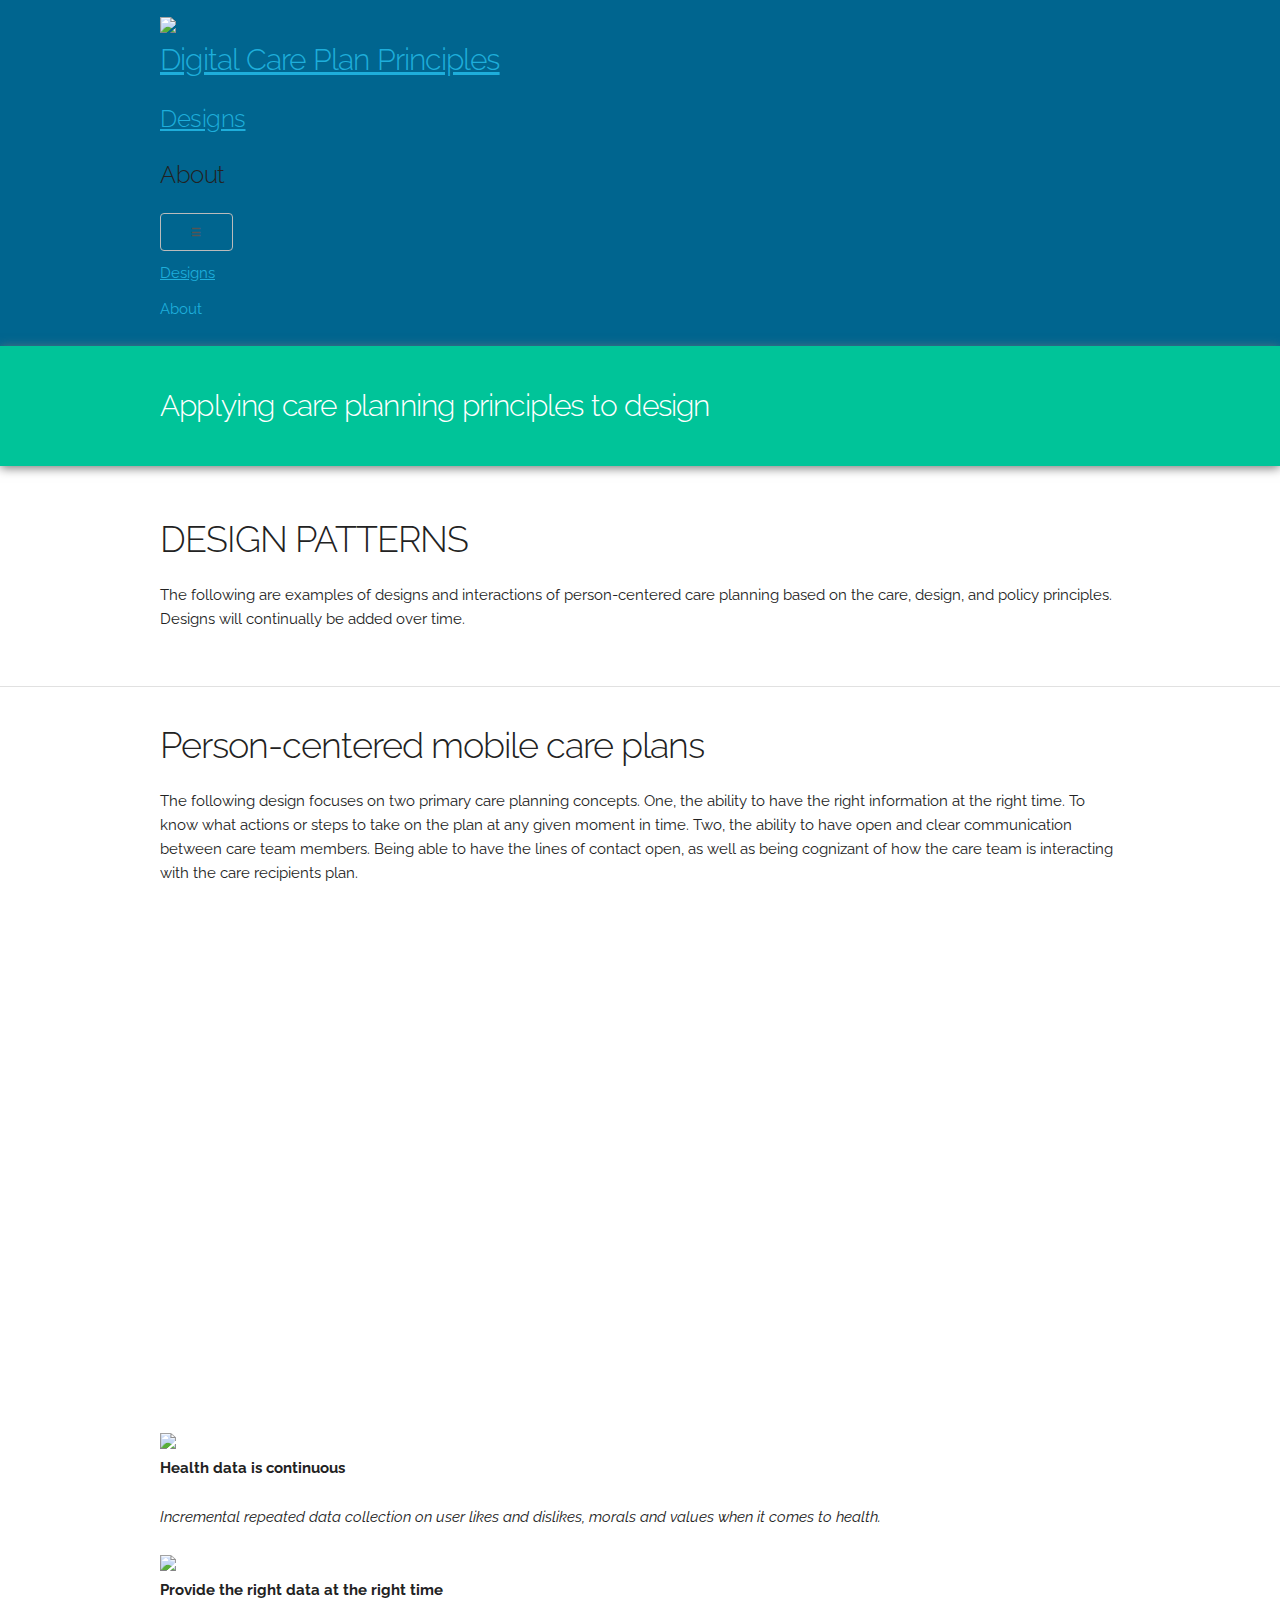
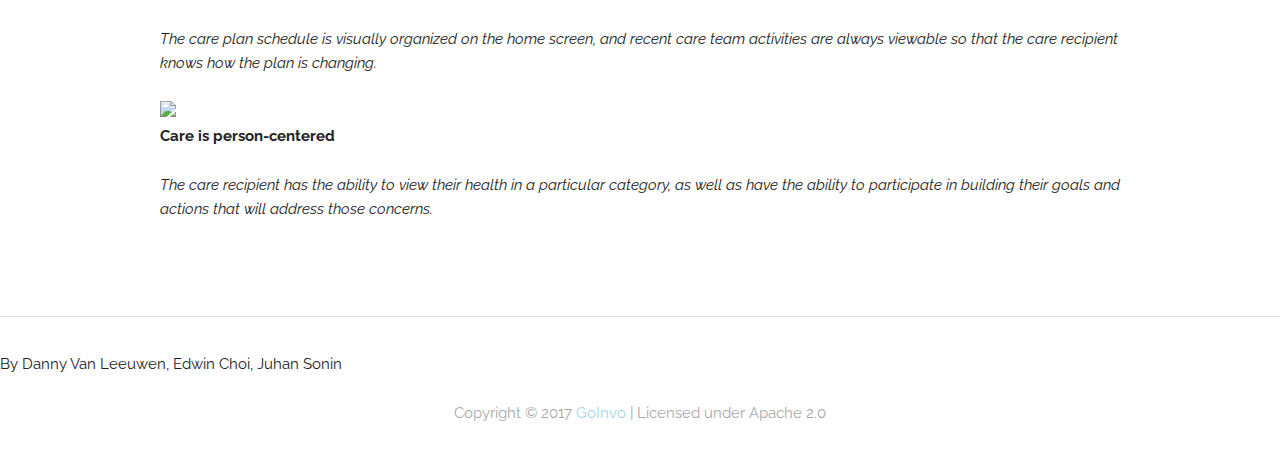
==== designs.html @ b84db1f7 "Creating the html for the design page" ====
<!DOCTYPE html>
<html lang="en">
<head>

  <!-- Basic Page Needs
  –––––––––––––––––––––––––––––––––––––––––––––––––– -->
  <meta charset="utf-8">
  <title>Digital Care Plan Principles</title>
  <meta name="description" content="">
  <meta name="author" content="">

  <!-- Mobile Specific Metas
  –––––––––––––––––––––––––––––––––––––––––––––––––– -->
  <meta name="viewport" content="width=device-width, initial-scale=1">

  <!-- FONT
  –––––––––––––––––––––––––––––––––––––––––––––––––– -->
  <link href="//fonts.googleapis.com/css?family=Raleway:400,300,600" rel="stylesheet" type="text/css">

  <!-- CSS
  –––––––––––––––––––––––––––––––––––––––––––––––––– -->
  <link rel="stylesheet" href="css/normalize.css">
  <link rel="stylesheet" href="css/skeleton.css">
  <link rel="stylesheet" href="css/main.css">

  <!-- Favicon
  –––––––––––––––––––––––––––––––––––––––––––––––––– -->
  <link rel="icon" type="image/png" href="images/favicon.png">

  <!-- jQuery
  –––––––––––––––––––––––––––––––––––––––––––––––––– -->
  <script src="js/jquery-3.1.1.js"></script>
  <script src="js/main.js"></script>

</head>
<body>

  <!-- Primary Page Layout
  –––––––––––––––––––––––––––––––––––––––––––––––––– -->
  <div class="navbar">
    <div class="container">
      <div class="header_row">
        <div class="header_column" id="logo"><img src="images/logo.svg" ></div>
        <div class="header_column"><a href="index.html"><h4>Digital Care Plan Principles</h4></a></div>
        <div class="header_column header_links"><a href="designs.html"><h5>Designs<h5></a></div>
        <div class="header_column header_links"><h5>About</h5></div>
        <div class="header_column" id="hamburger_div"><button id="hamburger">&#9776;</button></div>
        <div id="dropdown_menu">
            <a href="designs.html"><p style="margin-bottom: 12px;">Designs</p></a>
            <a><p>About</p></a>
        </div>
        </div>
      </div>
    </div>
  </div>
  <div id="tagline_home">
    <div class="container">
      <div class="row">
        <h4>Applying care planning principles to design</h4>
      </div>
    </div>
  </div>
  <div class="container">
    <div class="row">
      <div class="twelve columns">
        <h3>DESIGN PATTERNS</h3>
        <p>The following are examples of designs and interactions of person-centered care planning based on the care, design, and policy principles. Designs will continually be added over time.</p>
      </div>
    </div>
  </div>
  <hr>

  <!-- mobile designs -->
  <div class="container">
    <div class="row">
      <div class="twelve columns">
        <h3>Person-centered mobile care plans</h3>
        <p>The following design focuses on two primary care planning concepts. One, the ability to have the right information at the right time. To know what actions or steps to take on the plan at any given moment in time. Two, the ability to have open and clear communication between care team members. Being able to have the lines of contact open, as well as being cognizant of how the care team is interacting with the care recipients plan.</p>
      </div>
    </div>
  </div>
  <div class="container" style="text-align: center;">
    <video autoplay width="290" height="515" name="Video Name" src="images/mobile_example.mov"></video>
  </div>
  <div class="container image_center">
    <img src="images/designs_mobile_1.jpg">
    <p><b>Health data is continuous</b></p>
    <p><i>Incremental repeated data collection on user likes and dislikes, morals and values when it comes to health.</i></p>
    <img src="images/designs_mobile_2.jpg">
    <p><b>Provide the right data at the right time</b></p>
    <p><i>The care plan schedule is visually organized on the home screen, and recent care team activities are always viewable so that the care recipient knows how the plan is changing.</i></p>
    <img src="images/designs_mobile_3.jpg">
    <p><b>Care is person-centered</b></p>
    <p><i>The care recipient has the ability to view their health in a particular category, as well as have the ability to participate in building their goals and actions that will address those concerns.</i></p>
  </div>

  <hr style="margin-top: 70px;">
  <p class="authors">By Danny Van Leeuwen, Edwin Choi, Juhan Sonin</p>
  <p style="text-align:center; opacity: 0.4;">Copyright © 2017<a href="http://www.goinvo.com" style="color: #0696c3; text-decoration: none;"> GoInvo</a> |  Licensed under Apache 2.0</p>

<!-- End Document
  –––––––––––––––––––––––––––––––––––––––––––––––––– -->
</body>
</html>
---- css/skeleton.css ----
/*
* Skeleton V2.0.4
* Copyright 2014, Dave Gamache
* www.getskeleton.com
* Free to use under the MIT license.
* http://www.opensource.org/licenses/mit-license.php
* 12/29/2014
*/


/* Table of contents
––––––––––––––––––––––––––––––––––––––––––––––––––
- Grid
- Base Styles
- Typography
- Links
- Buttons
- Forms
- Lists
- Code
- Tables
- Spacing
- Utilities
- Clearing
- Media Queries
*/


/* Grid
–––––––––––––––––––––––––––––––––––––––––––––––––– */
.container {
  position: relative;
  width: 100%;
  max-width: 960px;
  margin: 0 auto;
  padding: 0 20px;
  box-sizing: border-box; }
.column,
.columns {
  width: 100%;
  float: left;
  box-sizing: border-box; }

/* For devices larger than 400px */
@media (min-width: 400px) {
  .container {
    width: 85%;
    padding: 0; }
}

/* For devices larger than 550px */
@media (min-width: 550px) {
  .container {
    width: 80%; }
  .column,
  .columns {
    margin-left: 4%; }
  .column:first-child,
  .columns:first-child {
    margin-left: 0; }

  .one.column,
  .one.columns                    { width: 4.66666666667%; }
  .two.columns                    { width: 13.3333333333%; }
  .three.columns                  { width: 22%;            }
  .four.columns                   { width: 30.6666666667%; }
  .five.columns                   { width: 39.3333333333%; }
  .six.columns                    { width: 48%;            }
  .seven.columns                  { width: 56.6666666667%; }
  .eight.columns                  { width: 65.3333333333%; }
  .nine.columns                   { width: 74.0%;          }
  .ten.columns                    { width: 82.6666666667%; }
  .eleven.columns                 { width: 91.3333333333%; }
  .twelve.columns                 { width: 100%; margin-left: 0; }

  .one-third.column               { width: 30.6666666667%; }
  .two-thirds.column              { width: 65.3333333333%; }

  .one-half.column                { width: 48%; }

  /* Offsets */
  .offset-by-one.column,
  .offset-by-one.columns          { margin-left: 8.66666666667%; }
  .offset-by-two.column,
  .offset-by-two.columns          { margin-left: 17.3333333333%; }
  .offset-by-three.column,
  .offset-by-three.columns        { margin-left: 26%;            }
  .offset-by-four.column,
  .offset-by-four.columns         { margin-left: 34.6666666667%; }
  .offset-by-five.column,
  .offset-by-five.columns         { margin-left: 43.3333333333%; }
  .offset-by-six.column,
  .offset-by-six.columns          { margin-left: 52%;            }
  .offset-by-seven.column,
  .offset-by-seven.columns        { margin-left: 60.6666666667%; }
  .offset-by-eight.column,
  .offset-by-eight.columns        { margin-left: 69.3333333333%; }
  .offset-by-nine.column,
  .offset-by-nine.columns         { margin-left: 78.0%;          }
  .offset-by-ten.column,
  .offset-by-ten.columns          { margin-left: 86.6666666667%; }
  .offset-by-eleven.column,
  .offset-by-eleven.columns       { margin-left: 95.3333333333%; }

  .offset-by-one-third.column,
  .offset-by-one-third.columns    { margin-left: 34.6666666667%; }
  .offset-by-two-thirds.column,
  .offset-by-two-thirds.columns   { margin-left: 69.3333333333%; }

  .offset-by-one-half.column,
  .offset-by-one-half.columns     { margin-left: 52%; }

}


/* Base Styles
–––––––––––––––––––––––––––––––––––––––––––––––––– */
/* NOTE
html is set to 62.5% so that all the REM measurements throughout Skeleton
are based on 10px sizing. So basically 1.5rem = 15px :) */
html {
  font-size: 62.5%; }
body {
  font-size: 1.5em; /* currently ems cause chrome bug misinterpreting rems on body element */
  line-height: 1.6;
  font-weight: 400;
  font-family: "Raleway", "HelveticaNeue", "Helvetica Neue", Helvetica, Arial, sans-serif;
  color: #222; }


/* Typography
–––––––––––––––––––––––––––––––––––––––––––––––––– */
h1, h2, h3, h4, h5, h6 {
  margin-top: 0;
  margin-bottom: 2rem;
  font-weight: 300; }
h1 { font-size: 4.0rem; line-height: 1.2;  letter-spacing: -.1rem;}
h2 { font-size: 3.6rem; line-height: 1.25; letter-spacing: -.1rem; }
h3 { font-size: 3.0rem; line-height: 1.3;  letter-spacing: -.1rem; }
h4 { font-size: 2.4rem; line-height: 1.35; letter-spacing: -.08rem; }
h5 { font-size: 1.8rem; line-height: 1.5;  letter-spacing: -.05rem; }
h6 { font-size: 1.5rem; line-height: 1.6;  letter-spacing: 0; }

/* Larger than phablet */
@media (min-width: 550px) {
  h1 { font-size: 5.0rem; }
  h2 { font-size: 4.2rem; }
  h3 { font-size: 3.6rem; }
  h4 { font-size: 3.0rem; }
  h5 { font-size: 2.4rem; }
  h6 { font-size: 1.5rem; }
}

p {
  margin-top: 0; }


/* Links
–––––––––––––––––––––––––––––––––––––––––––––––––– */
a {
  color: #1EAEDB; }
a:hover {
  color: #0FA0CE; }


/* Buttons
–––––––––––––––––––––––––––––––––––––––––––––––––– */
.button,
button,
input[type="submit"],
input[type="reset"],
input[type="button"] {
  display: inline-block;
  height: 38px;
  padding: 0 30px;
  color: #555;
  text-align: center;
  font-size: 11px;
  font-weight: 600;
  line-height: 38px;
  letter-spacing: .1rem;
  text-transform: uppercase;
  text-decoration: none;
  white-space: nowrap;
  background-color: transparent;
  border-radius: 4px;
  border: 1px solid #bbb;
  cursor: pointer;
  box-sizing: border-box; }
.button:hover,
button:hover,
input[type="submit"]:hover,
input[type="reset"]:hover,
input[type="button"]:hover,
.button:focus,
button:focus,
input[type="submit"]:focus,
input[type="reset"]:focus,
input[type="button"]:focus {
  color: #333;
  border-color: #888;
  outline: 0; }
.button.button-primary,
button.button-primary,
input[type="submit"].button-primary,
input[type="reset"].button-primary,
input[type="button"].button-primary {
  color: #FFF;
  background-color: #33C3F0;
  border-color: #33C3F0; }
.button.button-primary:hover,
button.button-primary:hover,
input[type="submit"].button-primary:hover,
input[type="reset"].button-primary:hover,
input[type="button"].button-primary:hover,
.button.button-primary:focus,
button.button-primary:focus,
input[type="submit"].button-primary:focus,
input[type="reset"].button-primary:focus,
input[type="button"].button-primary:focus {
  color: #FFF;
  background-color: #1EAEDB;
  border-color: #1EAEDB; }


/* Forms
–––––––––––––––––––––––––––––––––––––––––––––––––– */
input[type="email"],
input[type="number"],
input[type="search"],
input[type="text"],
input[type="tel"],
input[type="url"],
input[type="password"],
textarea,
select {
  height: 38px;
  padding: 6px 10px; /* The 6px vertically centers text on FF, ignored by Webkit */
  background-color: #fff;
  border: 1px solid #D1D1D1;
  border-radius: 4px;
  box-shadow: none;
  box-sizing: border-box; }
/* Removes awkward default styles on some inputs for iOS */
input[type="email"],
input[type="number"],
input[type="search"],
input[type="text"],
input[type="tel"],
input[type="url"],
input[type="password"],
textarea {
  -webkit-appearance: none;
     -moz-appearance: none;
          appearance: none; }
textarea {
  min-height: 65px;
  padding-top: 6px;
  padding-bottom: 6px; }
input[type="email"]:focus,
input[type="number"]:focus,
input[type="search"]:focus,
input[type="text"]:focus,
input[type="tel"]:focus,
input[type="url"]:focus,
input[type="password"]:focus,
textarea:focus,
select:focus {
  border: 1px solid #33C3F0;
  outline: 0; }
label,
legend {
  display: block;
  margin-bottom: .5rem;
  font-weight: 600; }
fieldset {
  padding: 0;
  border-width: 0; }
input[type="checkbox"],
input[type="radio"] {
  display: inline; }
label > .label-body {
  display: inline-block;
  margin-left: .5rem;
  font-weight: normal; }


/* Lists
–––––––––––––––––––––––––––––––––––––––––––––––––– */
ul {
  list-style: circle inside; }
ol {
  list-style: decimal inside; }
ol, ul {
  padding-left: 0;
  margin-top: 0; }
ul ul,
ul ol,
ol ol,
ol ul {
  margin: 1.5rem 0 1.5rem 3rem;
  font-size: 90%; }
li {
  margin-bottom: 1rem; }


/* Code
–––––––––––––––––––––––––––––––––––––––––––––––––– */
code {
  padding: .2rem .5rem;
  margin: 0 .2rem;
  font-size: 90%;
  white-space: nowrap;
  background: #F1F1F1;
  border: 1px solid #E1E1E1;
  border-radius: 4px; }
pre > code {
  display: block;
  padding: 1rem 1.5rem;
  white-space: pre; }


/* Tables
–––––––––––––––––––––––––––––––––––––––––––––––––– */
th,
td {
  padding: 12px 15px;
  text-align: left;
  border-bottom: 1px solid #E1E1E1; }
th:first-child,
td:first-child {
  padding-left: 0; }
th:last-child,
td:last-child {
  padding-right: 0; }


/* Spacing
–––––––––––––––––––––––––––––––––––––––––––––––––– */
button,
.button {
  margin-bottom: 1rem; }
input,
textarea,
select,
fieldset {
  margin-bottom: 1.5rem; }
pre,
blockquote,
dl,
figure,
table,
p,
ul,
ol,
form {
  margin-bottom: 2.5rem; }


/* Utilities
–––––––––––––––––––––––––––––––––––––––––––––––––– */
.u-full-width {
  width: 100%;
  box-sizing: border-box; }
.u-max-full-width {
  max-width: 100%;
  box-sizing: border-box; }
.u-pull-right {
  float: right; }
.u-pull-left {
  float: left; }


/* Misc
–––––––––––––––––––––––––––––––––––––––––––––––––– */
hr {
  margin-top: 3rem;
  margin-bottom: 3.5rem;
  border-width: 0;
  border-top: 1px solid #E1E1E1; }


/* Clearing
–––––––––––––––––––––––––––––––––––––––––––––––––– */

/* Self Clearing Goodness */
.container:after,
.row:after,
.u-cf {
  content: "";
  display: table;
  clear: both; }


/* Media Queries
–––––––––––––––––––––––––––––––––––––––––––––––––– */
/*
Note: The best way to structure the use of media queries is to create the queries
near the relevant code. For example, if you wanted to change the styles for buttons
on small devices, paste the mobile query code up in the buttons section and style it
there.
*/


/* Larger than mobile */
@media (min-width: 400px) {}

/* Larger than phablet (also point when grid becomes active) */
@media (min-width: 550px) {}

/* Larger than tablet */
@media (min-width: 750px) {}

/* Larger than desktop */
@media (min-width: 1000px) {}

/* Larger than Desktop HD */
@media (min-width: 1200px) {}
---- css/main.css ----
#logo {
  width: 40px;
  padding: 16px 20px 0px 0px; }

.navbar {
  background-color: #00658F; }
  .navbar h3 {
    padding-top: 20px;
    color: white; }

#tagline_home {
  margin-bottom: 50px;
  background-color: #00C499;
  box-shadow: 0px 2px 10px #777;
  background-image: url("../images/texture_web.svg"); }
  #tagline_home h4 {
    padding: 40px 0px 20px 0px;
    color: white; }

#tagline_principles_home {
  margin: 50px 0px 50px 0px;
  background-color: #008091;
  box-shadow: 0px 2px 10px #777;
  background-image: url("../images/texture_web.svg"); }
  #tagline_principles_home h4 {
    padding: 40px 0px 20px 0px;
    color: white; }

.principles_left_align {
  padding-left: 14px; }

li:before {
  font-size: 50px; }
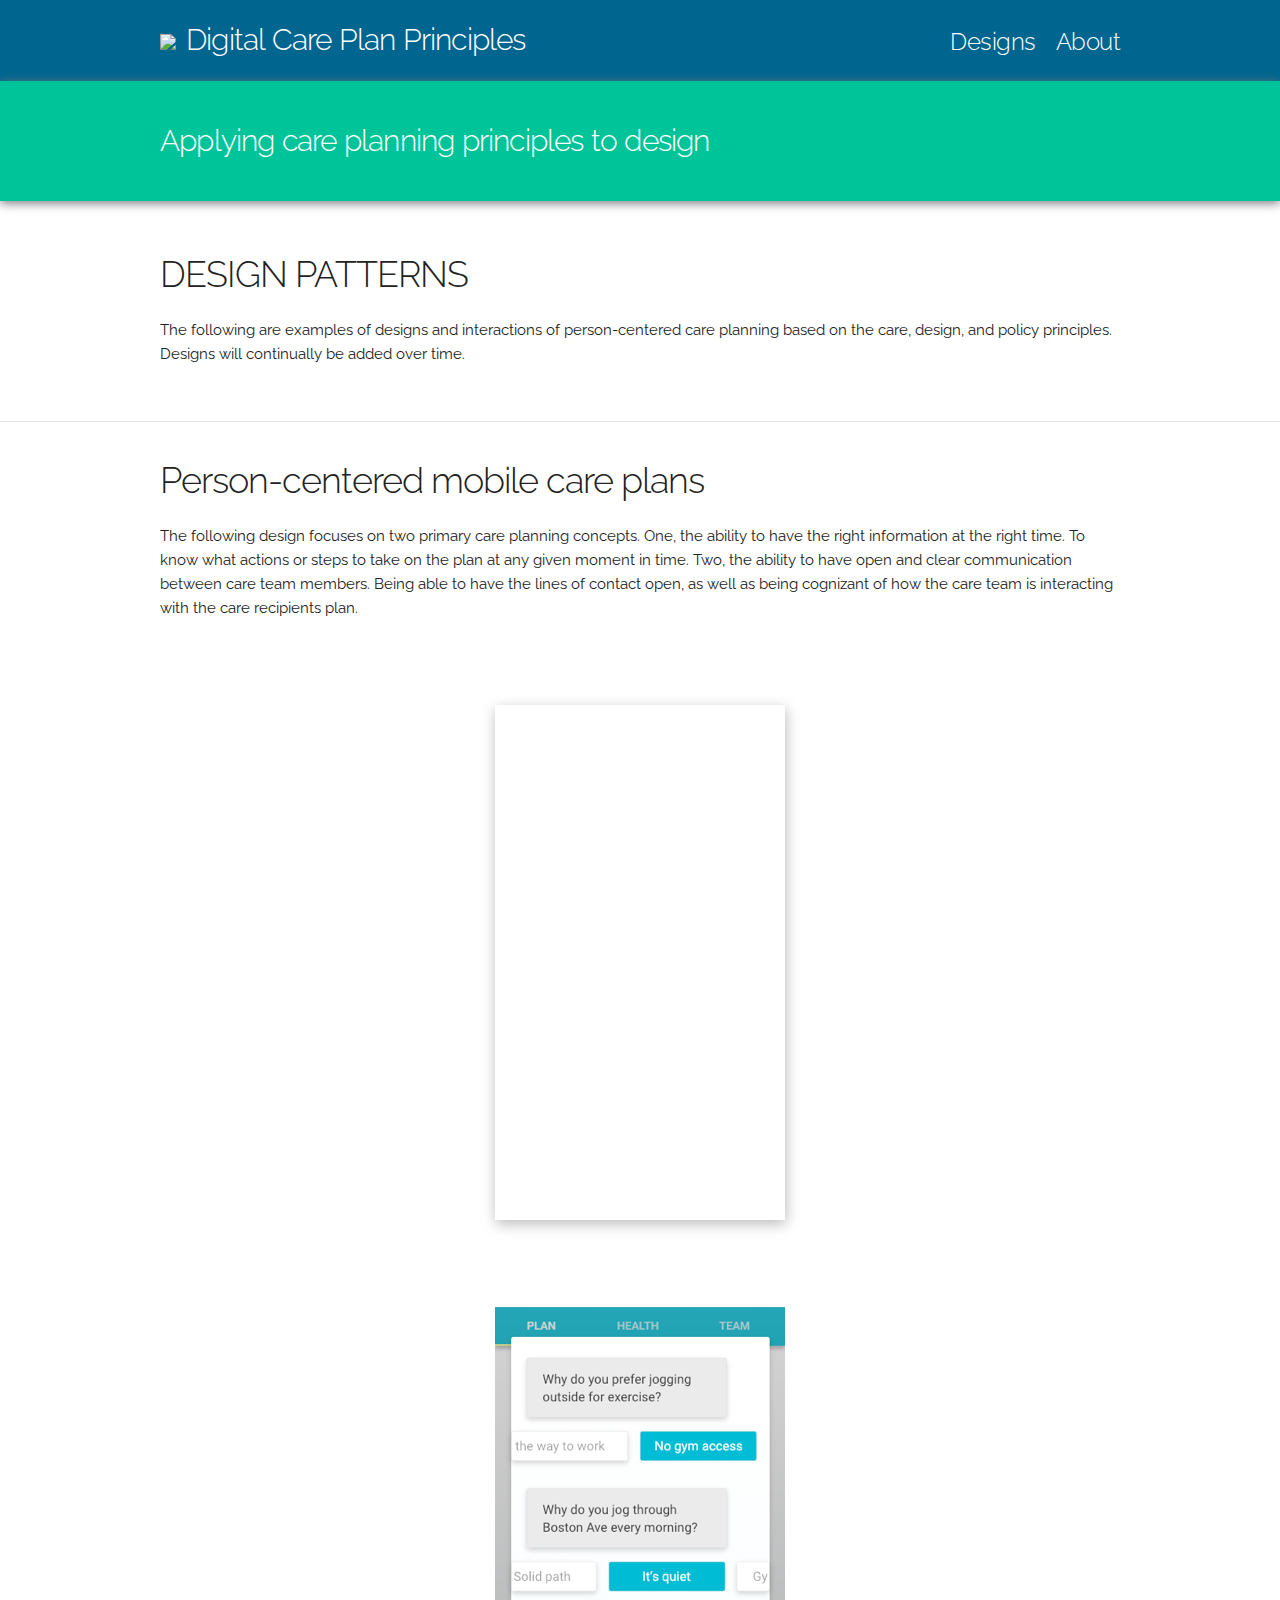
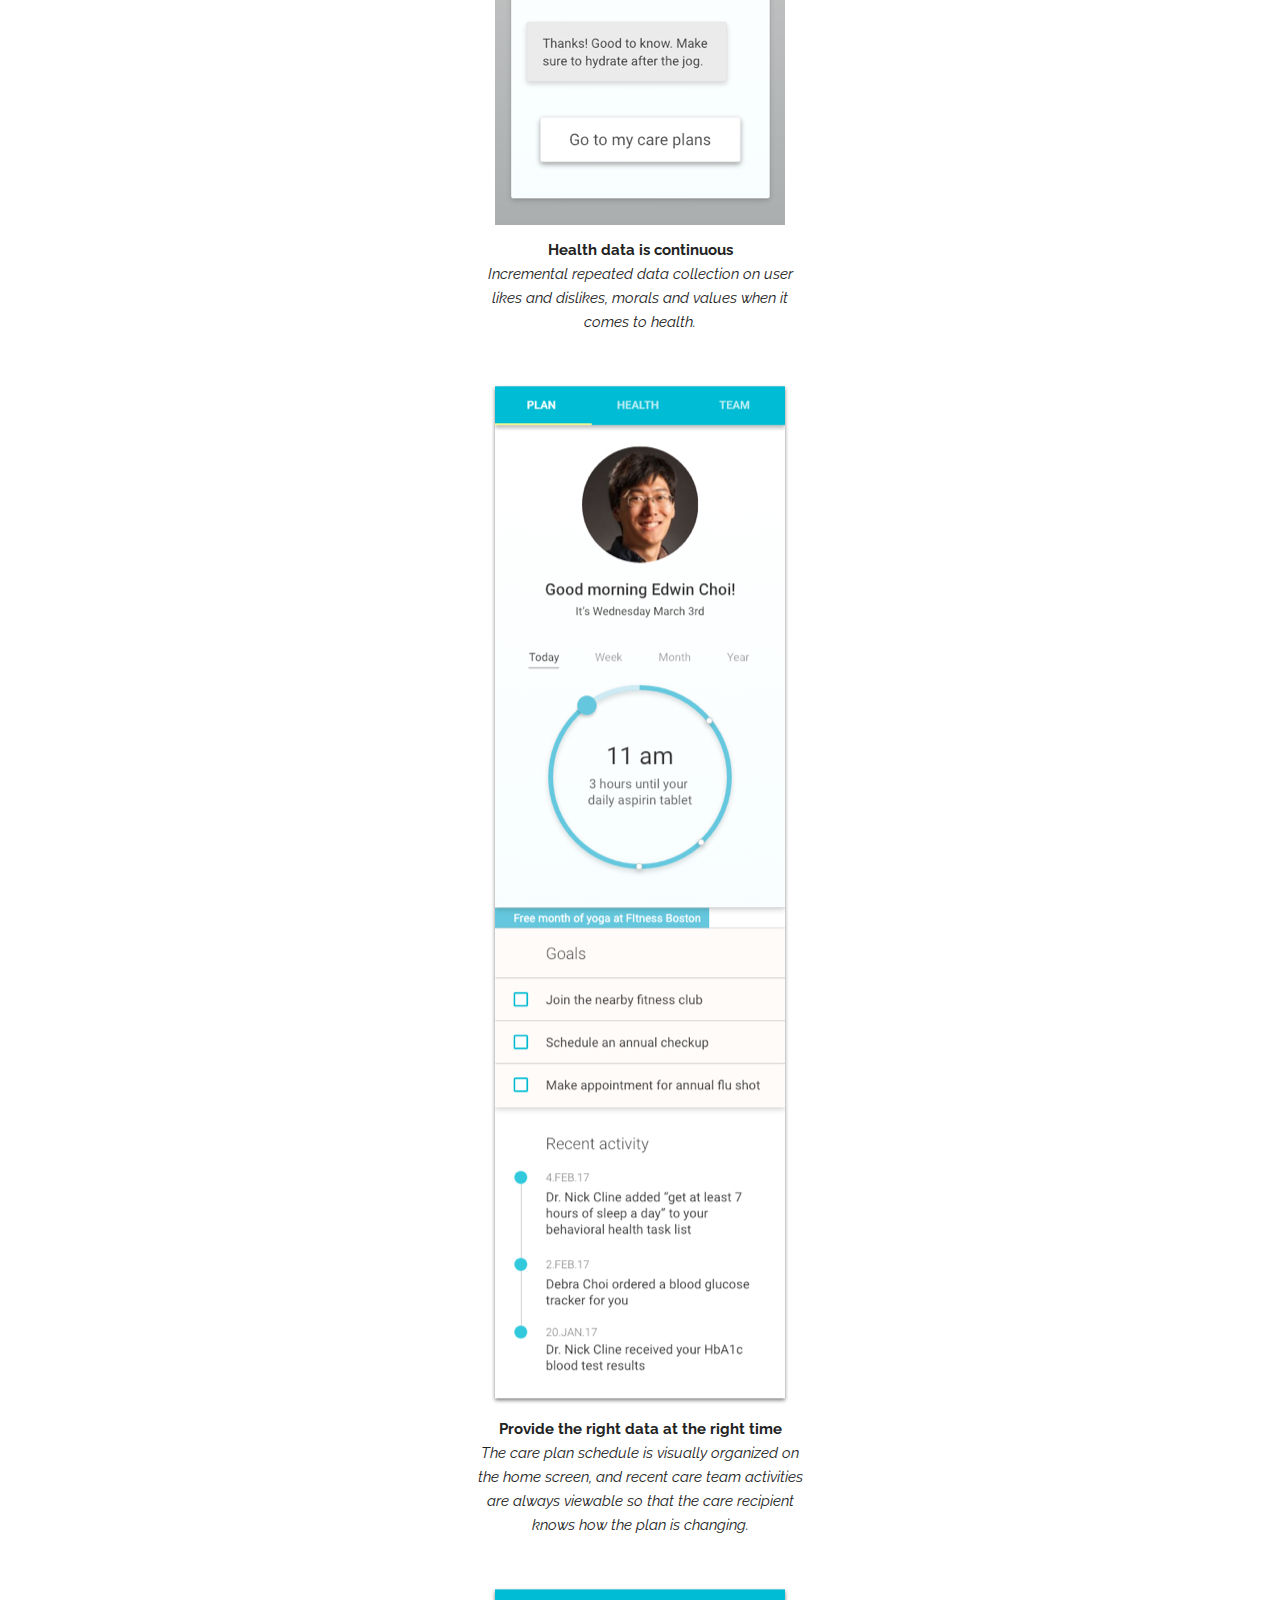
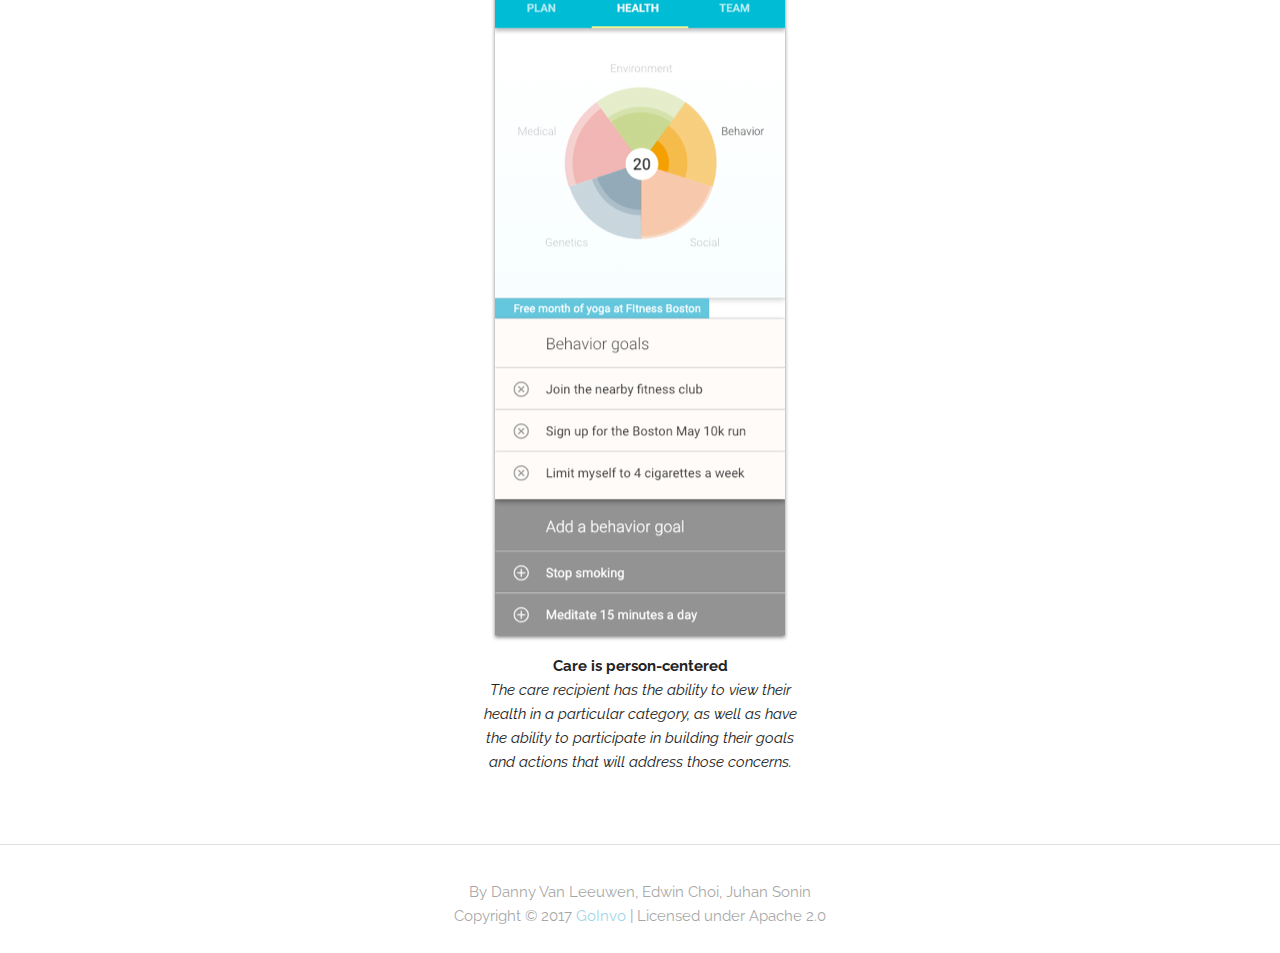
==== commit bfab3e3a: "Update designs.html" ====
--- a/designs.html
+++ b/designs.html
@@ -80,7 +80,7 @@
     </div>
   </div>
   <div class="container" style="text-align: center;">
-    <video autoplay width="290" height="515" name="Video Name" src="images/mobile_example.mov"></video>
+    <video autoplay loop width="290" height="515" name="Video Name" src="images/mobile_example.mov"></video>
   </div>
   <div class="container image_center">
     <img src="images/designs_mobile_1.jpg">
--- a/css/main.css
+++ b/css/main.css
@@ -1,10 +1,13 @@
+a {
+  text-decoration: none; }
+
 #logo {
-  width: 40px;
-  padding: 16px 20px 0px 0px; }
+  width: 70px;
+  padding: 16px 10px 0px 0px; }
 
 .navbar {
   background-color: #00658F; }
-  .navbar h3 {
+  .navbar h4 {
     padding-top: 20px;
     color: white; }
 
@@ -26,8 +29,49 @@
     padding: 40px 0px 20px 0px;
     color: white; }
 
+.header_column {
+  display: table;
+  width: 100%;
+  table-layout: fixed; }
+
+.header_column {
+  display: table-cell; }
+
+.header_links h5 {
+  margin-left: 20px;
+  color: white; }
+
+#hamburger {
+  padding: 0;
+  border: none;
+  font-size: 25px;
+  color: white;
+  display: none; }
+
+#dropdown_menu {
+  display: none; }
+  #dropdown_menu p {
+    color: white; }
+
 .principles_left_align {
   padding-left: 14px; }
 
 li:before {
   font-size: 50px; }
+
+.image_center {
+  text-align: center; }
+  .image_center img {
+    margin: 50px 0px 5px 0px; }
+  .image_center p {
+    width: 330px;
+    margin: auto; }
+
+video {
+  margin: 60px 0px 30px 0px;
+  box-shadow: 1px 4px 13px #bbb; }
+
+.authors {
+  text-align: center;
+  opacity: 0.4;
+  margin: 0; }
